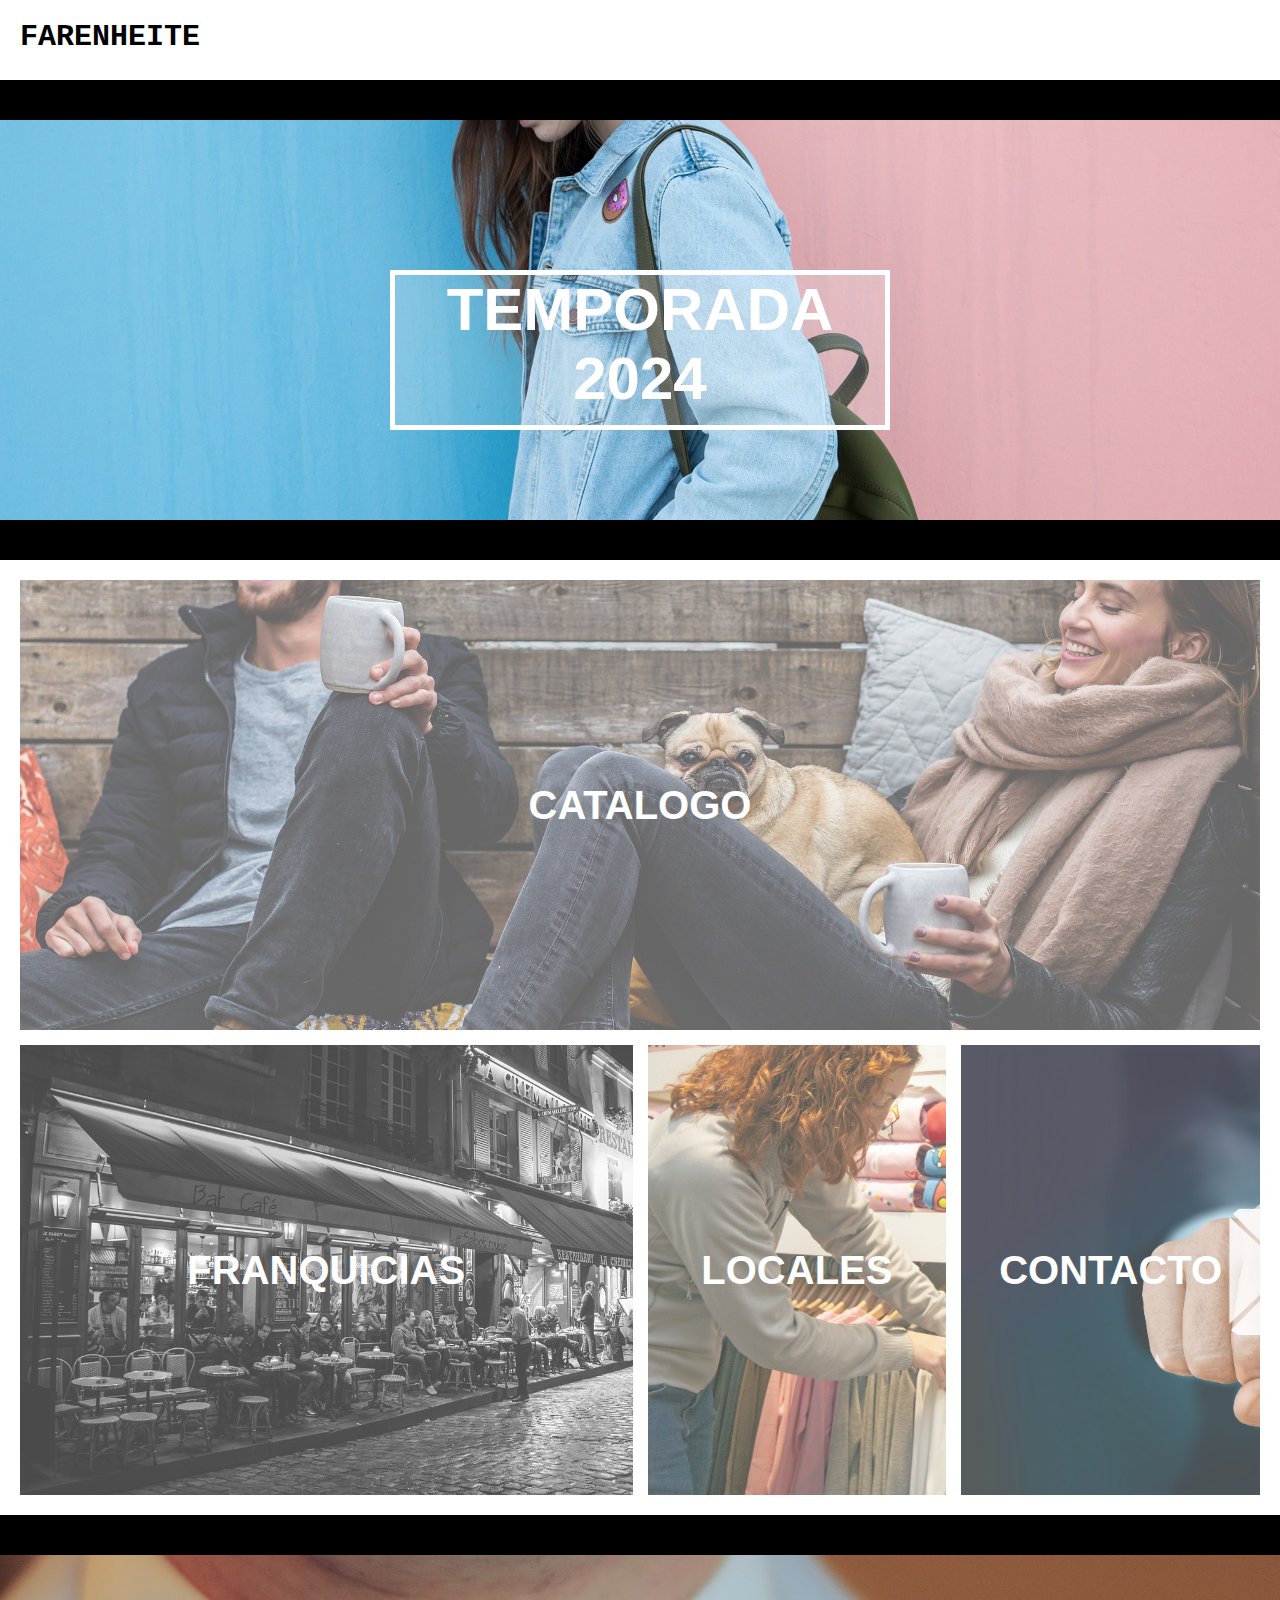
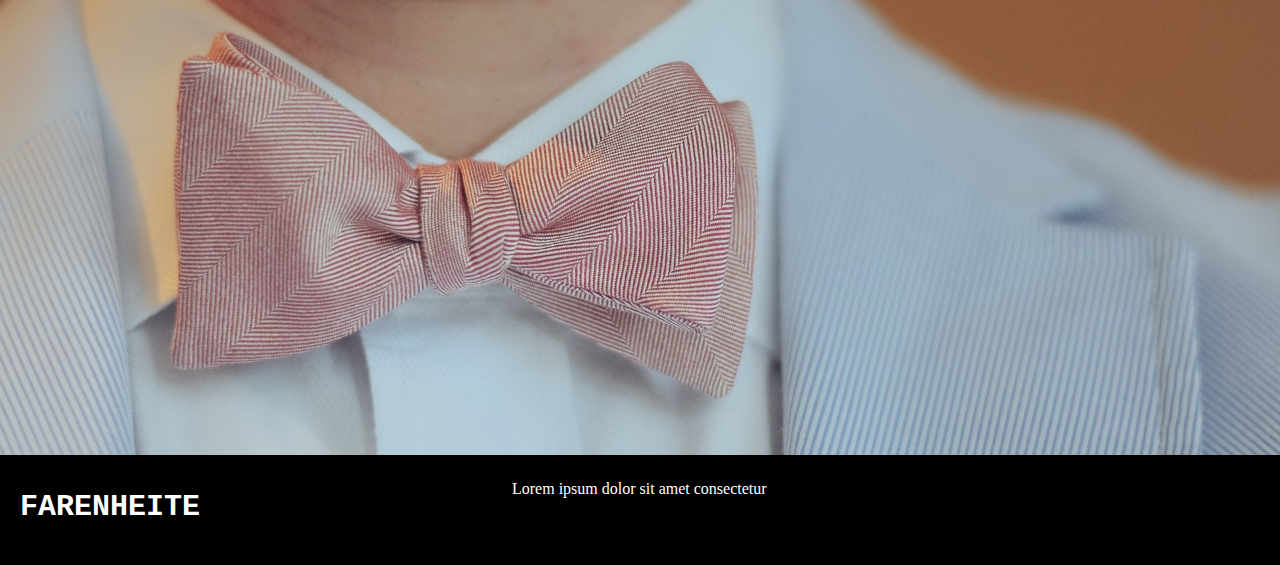
==== index.html @ 6ccead0b "primera version" ====
<!DOCTYPE html>
<html lang="en">
<head>
    <meta charset="UTF-8">
    <meta name="viewport" content="width=device-width, initial-scale=1.0">
    <link rel="stylesheet" href="https://cdnjs.cloudflare.com/ajax/libs/font-awesome/6.5.1/css/all.min.css" integrity="sha512-DTOQO9RWCH3ppGqcWaEA1BIZOC6xxalwEsw9c2QQeAIftl+Vegovlnee1c9QX4TctnWMn13TZye+giMm8e2LwA==" crossorigin="anonymous" referrerpolicy="no-referrer" />
    <link rel="stylesheet" href="estilos.css">
    <title>menu</main></title>
</head>
<body>
    <header>
        <div class="logo">FARENHEITE</div>
        <nav class="barra">
            <div>
            <a href="#">
                <i class="fa-solid fa-house-chimney"></i>
            </a>
        </div>
        </nav>
    </header>
    <h2></h2>
    <main id="princ">
    <div class="etiqueta">
        <h1>TEMPORADA 2024</h1>
    </div>
    </main>
    <section class="princ">
    </section>
    <h2></h2>
    <section class="sec sec1">
        <div class="caja caja1">
            
            <a href="./paginas/catalogo.html">
                <h3>catalogo</h3>
            </a>
        </div>
        <div class="caja caja2">
            <a href="./paginas/locales.html">
                <h3>locales</h3>
            </a></div>
        <div class="caja caja3">
            <a href="./paginas/franquicias.html">
                <h3>franquicias</h3>
            </a>
        </div>
        <div class="caja caja4">
            <a href="./paginas/contacto.html">
                <h3>contacto</h3>
            </a>
        </div>
    </section>
    <h2></h2>
    <section class="sec sec2">
        
    </section>
    
    
    <footer>
        <div class="logo">
            FARENHEITE</div>
        <div class="frase">
            <p>Lorem ipsum dolor sit amet consectetur</p>
        </div>
        <div class="logosFooter">
            <a href="#">
                <i class="fa-solid fa-house-chimney"></i>
            </a>
            <a href="./paginas/contacto.html">
                <i class="fa-regular fa-address-book"></i>
            </a>
            <a href="https://www.instagram.com/">
                <i class="fa-brands fa-instagram"></i>
            </a>
            
        </div>
        
    </footer>
    <div class="subir">
        <a href="#"><i class="fa-solid fa-circle-up"></i></a>
    </div>

</body>
</html>
---- estilos.css ----
*{
    margin: 0;
    padding: 0;
    box-sizing: border-box;

}
html{
    scroll-behavior: smooth;
}
header{
    background-color: white;
    height: 80px;
    padding: 20px;
    
}
.logo{
    float: left; 
    font-family: 'Courier New', Courier, monospace;
    font-weight: bold;
    font-size: 30px;


}
.barra {
    float: right;
    font-family: Verdana, Geneva, Tahoma, sans-serif;
    font-size: 22px;
    background-color: white;
    

}

.barra a{
    text-decoration: none;
    color: black;
    font-size: 30px;
}

.barra a:hover{
    color: grey;
}

main{
    height: 400px;
    width: 100%;
    background-image: url(./fotos/woman-2564660_1920.jpg);
    background-size: cover;
    background-position: left;
    justify-content: center;
    display: flex;
}

.etiqueta{
    width: 440px;
    height: 160px;
    text-align: center;
    font-size: 30px;
    color: white;
    background-color:rgba(255, 255, 255, 0.216);
    border: 5px solid white;
    font-family: Verdana, Geneva, Tahoma, sans-serif;
    position: relative;
    top: 150px;
}

h2{
    height: 40px;
    background-color: black;
}
/* .sec1{
    height: 100%;
    width: 100%;
    display: grid;
    grid-template-columns: repeat(3, 1fr);
    grid-template-rows: repeat(3, 1fr);
    grid-template-areas: 
    "img1 img1 img2"
    "img3 img3 img2"
    "img3 img3 img4";
    grid-gap: 15px;
    padding: 20px;
    /* justify-content:space-evenly;
    align-items: center; 
}  */

.sec1{
    height: 100%;
    width: 100%;
    display: grid;
    grid-template-columns: 1fr;
    grid-template-rows: repeat(4, 1fr);
    grid-template-areas: 
    "img1"
    "img2"
    "img3"
    "img4";
    grid-gap: 15px;
    padding: 20px;
    /* justify-content:space-evenly;
    align-items: center; */
}
.caja{
    background-size: cover;
    background-position: left;
    text-decoration: none;
}
.caja h3{
    width: 100%;
    height: 100%;
    color: white;
    background-color: rgba(255, 255, 255, 0.292);
    text-align: center;
    text-transform: uppercase;
    font-family: Verdana, Geneva, Tahoma, sans-serif;
    /* position: relative; */
    font-size: 40px;
    


}
.caja a{
    text-decoration: none;
    color: white;
} 
.caja :hover{
    color: rgba(0, 0, 0, 0.622);
}

.caja1{
    background-image: url(./fotos/man-2425121_1920.jpg);
    grid-area: img1;
line-height: 200px;
}

.caja2{

    background-image: url(./fotos/t-shirt-2351761_1920.jpg);
    grid-area: img2;
line-height: 200px; 
}
.caja3{

    background-image: url(./fotos/paris-1155008_1280.jpg);
    grid-area: img3;
line-height: 200px;
}
.caja4{

    background-image: url(./fotos/finger-2956974_1920.jpg);
    grid-area: img4;
line-height: 200px; 
}


.sec2{
    height: 500px;
    width: 100%;
    background-image: url(./fotos/man-642063_1920.jpg);
    background-size: cover;
    background-position: left;
}

footer{
    height: 110px;
    width: 100%;
    background-color: black;
    
}
footer .logo{
    padding-top: 35px;
    padding-left: 20px;
    color: white;
}
.frase{
    justify-content: center;
    position: relative;
    top: 25px;
    align-items: 50%;
    margin-left: 40%;
    color: white;
    width: 25%;
    height:50px;
}
.logosFooter a{
    color: white;
    float: right;
    text-decoration: none;
    font-size: 40px;
    letter-spacing: 20px;
    text-align: center;
    position: relative;
    bottom: 25px;
    right: 15px;
}


.subir a{
    color: rgb(52, 51, 51);
    height: 40px;
    width: 40px;
    position: fixed;
    right: 10px;
    bottom: 110px;
    font-size: 40px;
}
.calogDisplay{
    width: 100%;
    height: 100%;
    
} 
.catalogTitle{
    background-color: brown;
    background-image: url(./fotos/main\ catalogo.jpg);
    background-size: cover;
    background-position: left;
    height: 250px;
    text-align: center;
    color: antiquewhite;
} 
.catalogTitle h3{
    line-height: 250px;
    font-size: 60px;
    text-transform: uppercase;
    font-family: Verdana, Geneva, Tahoma, sans-serif;
    background-color:rgba(255, 255, 255, 0.216);
}
.fotDisplay{ 
    height: 100%; 
    /* padding: 2px; */
    /* margin: 3px; */
    /* width: 100%; */
    /* display: flex;
    flex-wrap: wrap;
    flex-flow: row wrap; */
    justify-content: center;
    /* align-items: center;  */
} 
.cat h3{ 
    padding-top: 120px;
    width: 100%;
    height: 100%; 
/*     background-color:rgba(255, 255, 255, 0.216); */
    /* 
     width: 100px; 
    height: 100px; 
    color: white; 
 background-color:rgba(227, 184, 184, 0.292);
     text-align: center;
    line-height: 280px; 
    text-transform: uppercase; 
    font-family: Verdana, Geneva, Tahoma, sans-serif; 
   position: relative;
    width: 200px;
    line-height: 280px;
    height: 80px;
    text-align: center;
   font-size: 30px;
    color: white;
    background-color:rgba(255, 255, 255, 0.216);
    border: 5px solid white;
*/
}  
/* .cat h3:hover{
    color: rgba(0, 0, 0, 0.622);
} */ 

.cat a{
    text-decoration: none;
    color: white;
    text-align: center;
    line-height: 280px;
    color: white;
    text-transform: uppercase;
    
    /* background-color:rgba(227, 184, 184, 0.292); */
} 
.caja5{
    /* width: 45%; */
    height: 280px; 
    background-image: url(./fotos/remeras.jpg);
    background-size: cover;
    background-position: left;
    text-decoration: none;

}
.caja6{
    /* width: 45%; */
    height: 280px; 
    background-image: url(./fotos/jeans.jpg);
    background-size: cover;
    background-position: left; 
    /* text-decoration: none; */
}
.caja7{
    /* width: 45%; */
    height: 280px; 
    background-image: url(./fotos/bermuda.jpg);
    background-size: cover;
    background-position: left;
    text-decoration: none;
}
.caja8{
    /* width: 45%; */
    height:280px; 
    background-image: url(./fotos/camperas.jpg);
    background-size: cover;
    background-position: left;
    text-decoration: none;
}
.caja9{
    /* width: 45%; */
    height: 280px;
    background-image: url(./fotos/zapatillas.jpg);
    background-size: cover;
    background-position: left;
    text-decoration: none;
}
.caja10{
    /* width: 45%; */
    height: 280px;
    background-image: url(./fotos/accesorios.jpg);
    background-size: cover;
    background-position: left;
    text-decoration: none;
}
#contact{
background-image: url(./fotos/finger-2956974_1920.jpg);
}


.contactSec{
    height: 550px;
    display: flex;
    flex-flow: column;
    align-items: center;
    justify-content:space-evenly;
}
.contactSec div{
    width: 60%;
    text-align: center;
    font-size: 30px;
    font-family: Verdana, Geneva, Tahoma, sans-serif;
}

#locales{
    background-image: url(./fotos/local.jpg);
    background-size: cover;
    background-position: left;
    text-decoration: none;
    }
    .local{
        height: 900px;
        display: flex;
        flex-flow: column;
        justify-content:space-evenly;
        align-items: center;
    }
    .local ul{
        font-family: Verdana, Geneva, Tahoma, sans-serif;
        font-size: 30px;
        text-align: center;
        text-transform: uppercase;

    }
    .local h3{
        text-align: center;
        font-family: Verdana, Geneva, Tahoma, sans-serif;
    font-size: 30px;

    }
    #franc{
        background-image: url(./fotos/paris-1155008_1280.jpg);
    background-size: cover;
    background-position: left;
    text-decoration: none;
    }
    .franquic{
        height: 600px;
        display: flex;
        flex-flow: column;
        justify-content:space-evenly;
        align-items: center;

    }
    .franquic p{
        text-align: center;
        font-weight: 50;
        font-size: 30px;
        font-family: Verdana, Geneva, Tahoma, sans-serif;
    }
    .franquic table{
        align-items: center;
        table-layout: fixed;
        font-size: 30px;
        width: 100%;
        border-collapse: collapse;
        text-transform: uppercase;
        font-family: Verdana, Geneva, Tahoma, sans-serif;
    }

    /* inicio de las media queries */

    @media only screen and (min-width:768px) {
    .sec1{
    grid-template-columns: repeat(3, 1fr);
    grid-template-rows: repeat(3, 1fr);
    grid-template-areas: 
    "img1 img1 img2"
    "img3 img3 img2"
    "img3 img3 img4";
} 
.caja1{
    line-height: 200px;
}
.caja2{
    line-height: 450px;
}
.caja4{
    line-height: 200px;
}
.caja3{
    line-height: 450px;
}
.etiqueta{
    background-color:rgba(255, 255, 255, 0.216);
    border: 5px solid white; 
    width: 500px;
}
    }
    @media only screen and (min-width:1024px) {
        .sec1{
        grid-template-columns: repeat(4, 1fr);
        grid-template-rows: repeat(4, 1fr);
        grid-template-areas: 
        "img1 img1 img1 img1"
        "img1 img1 img1 img1"
        "img3 img3 img2 img4"
        "img3 img3 img2 img4";
    } 
    .caja1{
        line-height: 450px;
    }
    .caja2{
        line-height: 450px;
    }
    .caja4{
        line-height: 450px;
    }
    .caja3{
        line-height: 450px;
    } 
    .etiqueta{
        background-color:rgba(255, 255, 255, 0.216);
        border: 5px solid white; 
        width: 500px;
    }
        }
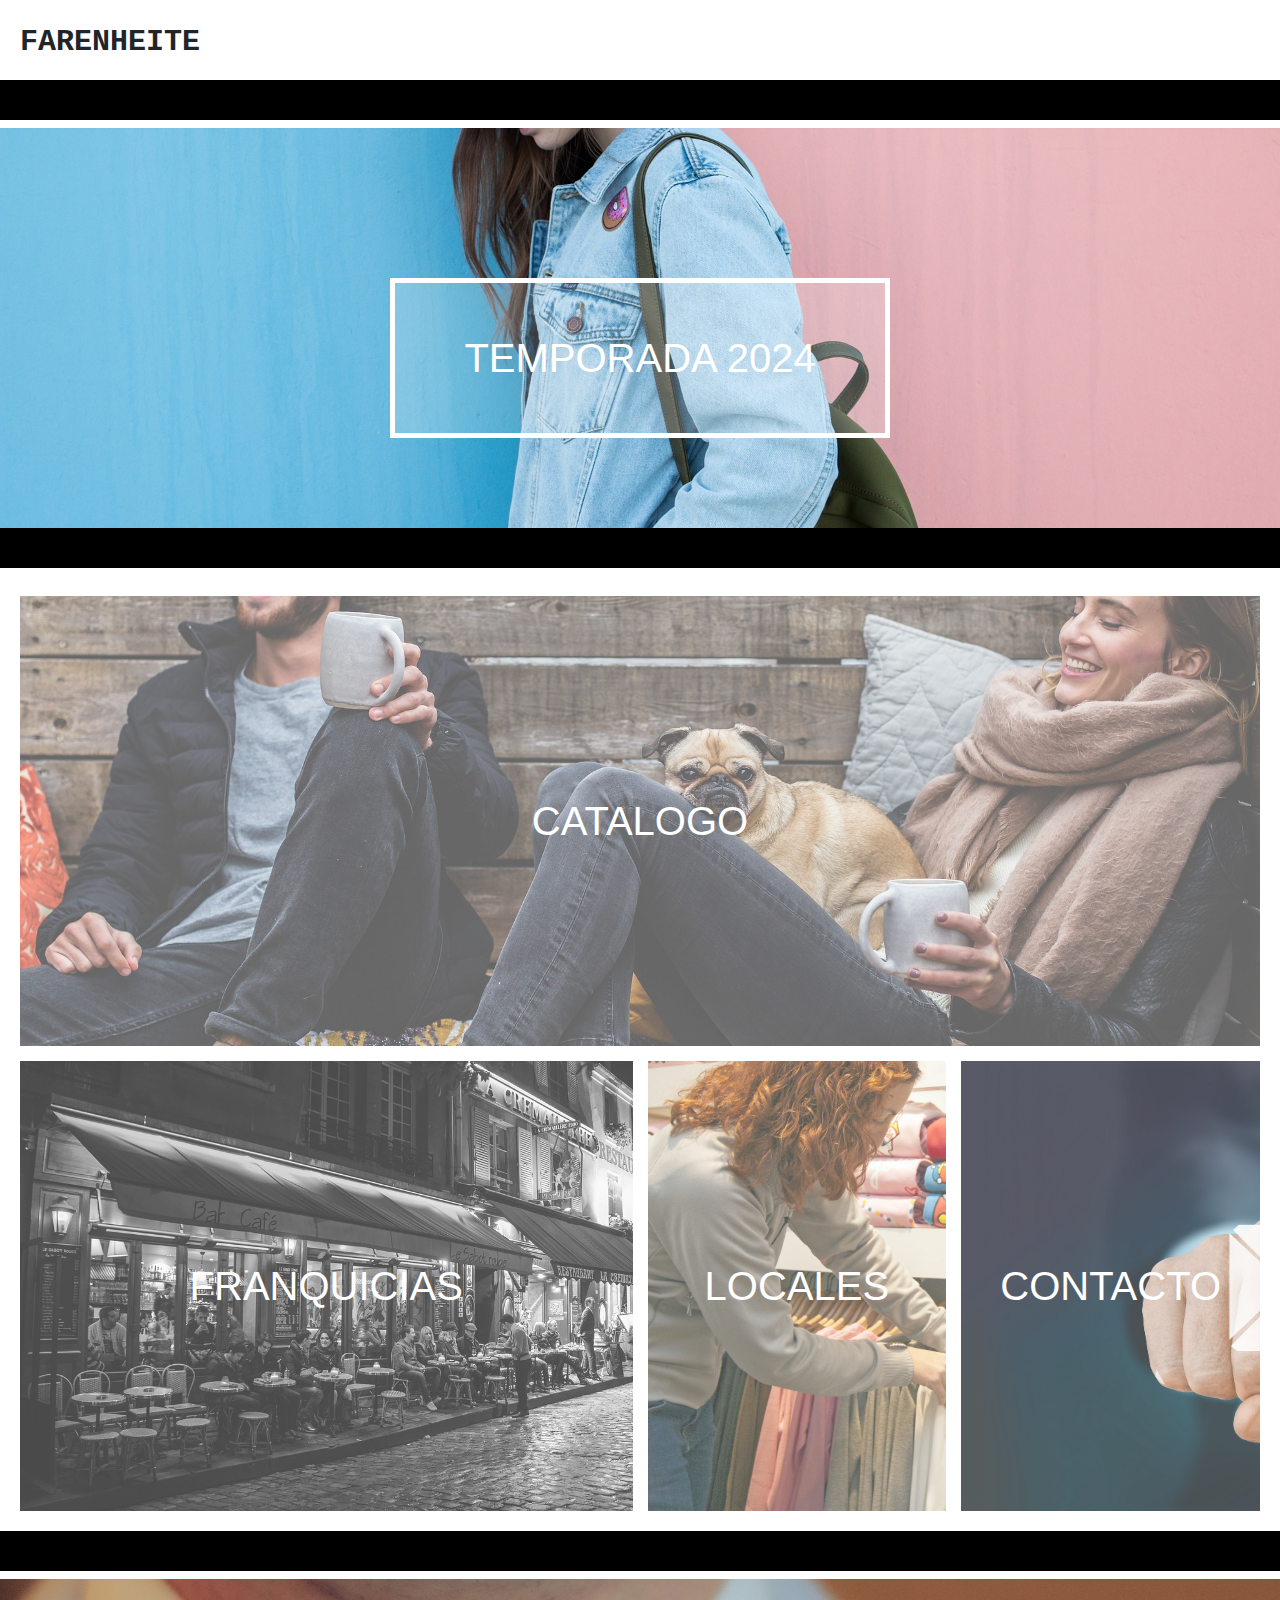
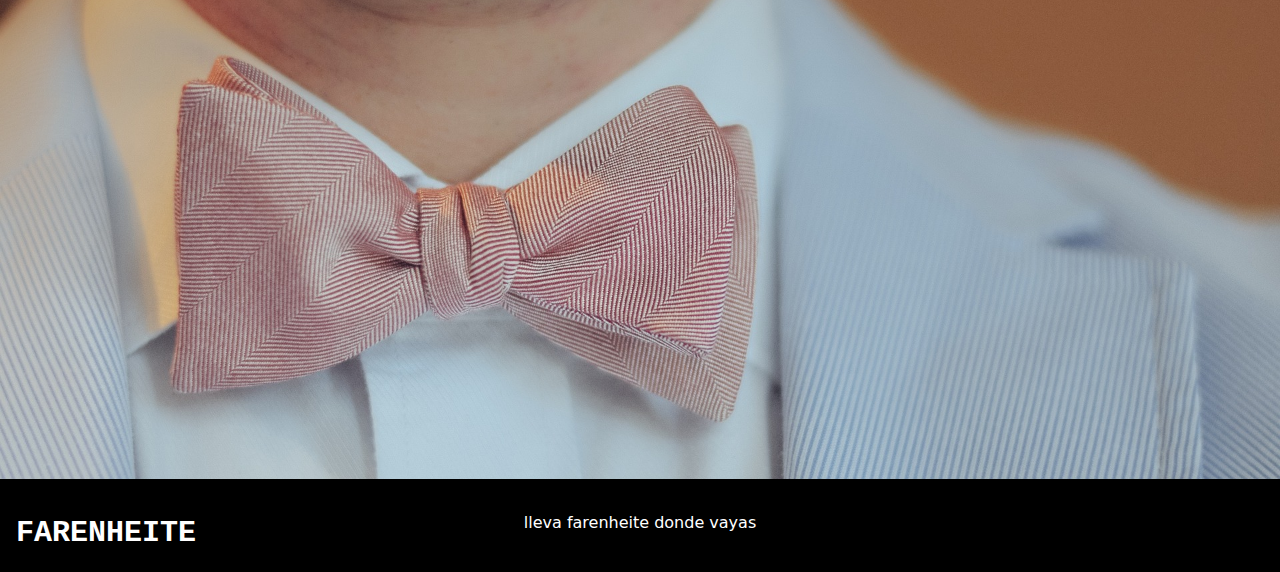
==== commit 12c0222f: "adicion del footer responsive y bootstrap a todo el proyecto" ====
--- a/index.html
+++ b/index.html
@@ -4,6 +4,8 @@
     <meta charset="UTF-8">
     <meta name="viewport" content="width=device-width, initial-scale=1.0">
     <link rel="stylesheet" href="https://cdnjs.cloudflare.com/ajax/libs/font-awesome/6.5.1/css/all.min.css" integrity="sha512-DTOQO9RWCH3ppGqcWaEA1BIZOC6xxalwEsw9c2QQeAIftl+Vegovlnee1c9QX4TctnWMn13TZye+giMm8e2LwA==" crossorigin="anonymous" referrerpolicy="no-referrer" />
+    <link href="https://cdn.jsdelivr.net/npm/bootstrap@5.3.3/dist/css/bootstrap.min.css" rel="stylesheet" integrity="sha384-QWTKZyjpPEjISv5WaRU9OFeRpok6YctnYmDr5pNlyT2bRjXh0JMhjY6hW+ALEwIH" crossorigin="anonymous">
+    <!-- <script src="https://cdn.jsdelivr.net/npm/bootstrap@5.3.3/dist/js/bootstrap.min.js" integrity="sha384-0pUGZvbkm6XF6gxjEnlmuGrJXVbNuzT9qBBavbLwCsOGabYfZo0T0to5eqruptLy" crossorigin="anonymous"></script> -->
     <link rel="stylesheet" href="estilos.css">
     <title>menu</main></title>
 </head>
@@ -24,8 +26,8 @@
         <h1>TEMPORADA 2024</h1>
     </div>
     </main>
-    <section class="princ">
-    </section>
+    <!-- <section class="princ">
+    </section> -->
     <h2></h2>
     <section class="sec sec1">
         <div class="caja caja1">
@@ -55,17 +57,18 @@
     </section>
     
     
-    <footer>
-        <div class="logo">
+<footer>
+    <div class="p-3 row">
+        <div class="mt-3 text-lg-start text-center col-xs-12 col-lg-4 logo">
             FARENHEITE</div>
-        <div class="frase">
-            <p>Lorem ipsum dolor sit amet consectetur</p>
+        <div class="mt-3 text-center col-xs-12 col-lg-4 d-none d-lg-block frase">
+            <p>lleva farenheite donde vayas</p>
         </div>
-        <div class="logosFooter">
-            <a href="#">
+        <div class=" text-lg-end text-center col-xs-12 col-lg-4 logosFooter">
+            <a href="../index.html">
                 <i class="fa-solid fa-house-chimney"></i>
             </a>
-            <a href="./paginas/contacto.html">
+            <a href="./contacto.html">
                 <i class="fa-regular fa-address-book"></i>
             </a>
             <a href="https://www.instagram.com/">
@@ -73,8 +76,8 @@
             </a>
             
         </div>
-        
-    </footer>
+    </div>
+</footer>
     <div class="subir">
         <a href="#"><i class="fa-solid fa-circle-up"></i></a>
     </div>
--- a/estilos.css
+++ b/estilos.css
@@ -1,457 +1,377 @@
-*{
-    margin: 0;
-    padding: 0;
-    box-sizing: border-box;
-
-}
-html{
-    scroll-behavior: smooth;
-}
-header{
-    background-color: white;
-    height: 80px;
-    padding: 20px;
-    
-}
-.logo{
-    float: left; 
-    font-family: 'Courier New', Courier, monospace;
-    font-weight: bold;
-    font-size: 30px;
-
-
-}
+@charset "UTF-8";
+* {
+  margin: 0;
+  padding: 0;
+  box-sizing: border-box;
+}
+
+html {
+  scroll-behavior: smooth;
+}
+
+header {
+  background-color: white;
+  height: 80px;
+  padding: 20px;
+}
+
+.logo {
+  float: left;
+  font-family: "Courier New", Courier, monospace;
+  font-weight: bold;
+  font-size: 30px;
+}
+
 .barra {
-    float: right;
-    font-family: Verdana, Geneva, Tahoma, sans-serif;
-    font-size: 22px;
-    background-color: white;
-    
-
-}
-
-.barra a{
-    text-decoration: none;
-    color: black;
-    font-size: 30px;
-}
-
-.barra a:hover{
-    color: grey;
-}
-
-main{
-    height: 400px;
-    width: 100%;
-    background-image: url(./fotos/woman-2564660_1920.jpg);
-    background-size: cover;
-    background-position: left;
-    justify-content: center;
-    display: flex;
-}
-
-.etiqueta{
-    width: 440px;
-    height: 160px;
-    text-align: center;
-    font-size: 30px;
-    color: white;
-    background-color:rgba(255, 255, 255, 0.216);
-    border: 5px solid white;
-    font-family: Verdana, Geneva, Tahoma, sans-serif;
-    position: relative;
-    top: 150px;
-}
-
-h2{
-    height: 40px;
-    background-color: black;
-}
-/* .sec1{
-    height: 100%;
-    width: 100%;
-    display: grid;
+  float: right;
+  font-size: 22px;
+  font-family: Verdana, Geneva, Tahoma, sans-serif;
+  background-color: white;
+}
+.barra a {
+  text-decoration: none;
+  color: black;
+  font-size: 30px;
+}
+.barra a:hover {
+  color: grey;
+}
+
+main {
+  height: 400px;
+  width: 100%;
+  background-image: url(./fotos/underHeader.jpg);
+  background-size: cover;
+  background-position: left;
+  justify-content: center;
+  display: flex;
+}
+
+.etiqueta {
+  height: 160px;
+  width: 440px;
+  text-align: center;
+  color: white;
+  background-color: rgba(255, 255, 255, 0.216);
+  border: 5px solid white;
+  font-size: 30px;
+  font-family: Verdana, Geneva, Tahoma, sans-serif;
+  position: relative;
+  top: 150px;
+}
+.etiqueta h1 {
+  line-height: 150px;
+}
+
+h2 {
+  height: 40px;
+  background-color: black;
+}
+
+.sec1 {
+  height: 100%;
+  width: 100%;
+  display: grid;
+  grid-template-columns: 1fr;
+  grid-template-rows: repeat(4, 1fr);
+  grid-template-areas: "img1" "img2" "img3" "img4";
+  grid-gap: 15px;
+  padding: 20px;
+}
+
+.caja {
+  background-size: cover;
+  background-position: left;
+  text-decoration: none;
+}
+.caja h3 {
+  height: 100%;
+  width: 100%;
+  color: white;
+  background-color: rgba(255, 255, 255, 0.292);
+  text-align: center;
+  text-transform: uppercase;
+  font-size: 40px;
+  font-family: Verdana, Geneva, Tahoma, sans-serif;
+  line-height: 200px;
+}
+.caja a {
+  text-decoration: none;
+  color: white;
+}
+.caja :hover {
+  color: rgba(0, 0, 0, 0.622);
+}
+
+.caja1 {
+  background-image: url(./fotos/catalogoMain.jpg);
+  grid-area: img1;
+  height: 200px;
+}
+
+.caja2 {
+  background-image: url(./fotos/localesMain.jpg);
+  grid-area: img2;
+  height: 200px;
+}
+
+.caja3 {
+  background-image: url(./fotos/franquiciasMain.jpg);
+  grid-area: img3;
+  height: 200px;
+}
+
+.caja4 {
+  background-image: url(./fotos/contactoMain.jpg);
+  grid-area: img4;
+  height: 200px;
+}
+
+.sec2 {
+  height: 500px;
+  width: 100%;
+  background-image: url(./fotos/overFooter.jpg);
+  background-size: cover;
+  background-position: left;
+}
+
+footer {
+  height: 110%;
+  width: 100%;
+  background-color: black;
+}
+footer .logo {
+  /*       padding-top: 35px;
+        padding-left: 20px; */
+  color: white;
+}
+
+.frase {
+  /* justify-content: center;
+  position: relative; */
+  /* top: 25px; */
+  /* align-items: 50%; */
+  /*   margin-left: 40%; */
+  color: white;
+  /* @include tamaños(50px,25%); */
+}
+
+.logosFooter a {
+  color: white;
+  /* float: right; */
+  text-decoration: none;
+  font-size: 40px;
+  /* letter-spacing: 20px;
+  text-align: center;
+  position: relative;
+  bottom: 25px;
+  right: 15px; */
+}
+
+.subir a {
+  color: rgb(52, 51, 51);
+  height: 40px;
+  width: 40px;
+  position: fixed;
+  right: 10px;
+  bottom: 110px;
+  font-size: 40px;
+}
+
+.calogDisplay {
+  height: 100%;
+  width: 100%;
+}
+
+.catalogTitle {
+  background-color: brown;
+  background-image: url(./fotos/catalogoBanner.jpg);
+  background-size: cover;
+  background-position: left;
+  height: 250px;
+  text-align: center;
+  color: antiquewhite;
+}
+.catalogTitle h3 {
+  line-height: 250px;
+  text-transform: uppercase;
+  font-size: 60px;
+  font-family: Verdana, Geneva, Tahoma, sans-serif;
+  background-color: rgba(255, 255, 255, 0.216);
+}
+
+.fotDisplay {
+  height: 100%;
+  justify-content: center;
+}
+
+.cat h3 {
+  padding-top: 120px;
+  height: 100%;
+  width: 100%;
+}
+.cat a {
+  text-decoration: none;
+  color: white;
+  text-align: center;
+  line-height: 280px;
+  text-transform: uppercase;
+}
+
+.cajas, #franc, .caja10, .caja9, .caja8, .caja7, .caja6, .caja5 {
+  background-size: cover;
+  background-position: left;
+  text-decoration: none;
+}
+
+.caja5 {
+  background-image: url(./fotos/remerasCatalog.jpg);
+  height: 280px;
+}
+
+.caja6 {
+  background-image: url(./fotos/jeansCatalog.jpg);
+  height: 280px;
+}
+
+.caja7 {
+  background-image: url(./fotos/bermudaCatalog.jpg);
+  height: 280px;
+}
+
+.caja8 {
+  background-image: url(./fotos/camperasCatalog.jpg);
+  height: 280px;
+}
+
+.caja9 {
+  background-image: url(./fotos/zapatillasCatalog.jpg);
+  height: 280px;
+}
+
+.caja10 {
+  background-image: url(./fotos/accesoriosCatalog.jpg);
+  height: 280px;
+}
+
+#contact {
+  background-image: url(./fotos/contactoMain.jpg);
+}
+
+.contactSec {
+  height: 100%;
+  justify-items: center;
+}
+.contactSec div {
+  padding-bottom: 10px;
+  text-align: center;
+  font-size: 30px;
+  font-family: Verdana, Geneva, Tahoma, sans-serif;
+  justify-content: center;
+}
+.contactSec p {
+  padding: 10px;
+}
+.contactSec form {
+  justify-content: center;
+}
+
+#locales {
+  background-image: url(./fotos/FranquiciasBanner.jpg);
+  /*  @extend .cajas; */
+}
+
+.local {
+  height: 100%;
+  display: flex;
+  flex-flow: column;
+  justify-content: space-evenly;
+  align-items: center;
+}
+.local h3 {
+  text-align: center;
+  font-size: 30px;
+  font-family: Verdana, Geneva, Tahoma, sans-serif;
+}
+
+.titulo {
+  color: black;
+}
+
+#franc {
+  background-image: url(./fotos/franquiciasMain.jpg);
+}
+
+.franquic {
+  height: 100%;
+}
+.franquic div {
+  justify-content: center;
+}
+.franquic p {
+  font-weight: 50;
+  font-size: 30px;
+  font-family: Verdana, Geneva, Tahoma, sans-serif;
+  padding: 10px;
+}
+
+/* inicio de las media queries */
+@media only screen and (min-width: 768px) {
+  .sec1 {
     grid-template-columns: repeat(3, 1fr);
     grid-template-rows: repeat(3, 1fr);
-    grid-template-areas: 
-    "img1 img1 img2"
-    "img3 img3 img2"
-    "img3 img3 img4";
-    grid-gap: 15px;
-    padding: 20px;
-    /* justify-content:space-evenly;
-    align-items: center; 
-}  */
-
-.sec1{
-    height: 100%;
-    width: 100%;
-    display: grid;
-    grid-template-columns: 1fr;
+    grid-template-areas: "img1 img1 img2" "img3 img3 img2" "img3 img3 img4";
+  }
+  .caja1 {
+    height: 200px;
+  }
+  .caja1 h3 {
+    line-height: 200px;
+  }
+  .caja2 {
+    height: 400px;
+  }
+  .caja2 h3 {
+    line-height: 400px;
+  }
+  .caja4 {
+    height: 200px;
+  }
+  .caja4 h3 {
+    line-height: 200px;
+  }
+  .caja3 {
+    height: 415px;
+  }
+  .caja3 h3 {
+    line-height: 415px;
+  }
+  .etiqueta {
+    background-color: rgba(255, 255, 255, 0.216);
+    border: 5px solid white;
+    width: 500px;
+  }
+}
+.catalogTitle h3 {
+  font-size: 40px;
+  font-family: Verdana, Geneva, Tahoma, sans-serif;
+}
+
+@media only screen and (min-width: 1024px) {
+  .sec1 {
+    grid-template-columns: repeat(4, 1fr);
     grid-template-rows: repeat(4, 1fr);
-    grid-template-areas: 
-    "img1"
-    "img2"
-    "img3"
-    "img4";
-    grid-gap: 15px;
-    padding: 20px;
-    /* justify-content:space-evenly;
-    align-items: center; */
-}
-.caja{
-    background-size: cover;
-    background-position: left;
-    text-decoration: none;
-}
-.caja h3{
-    width: 100%;
-    height: 100%;
-    color: white;
-    background-color: rgba(255, 255, 255, 0.292);
-    text-align: center;
-    text-transform: uppercase;
-    font-family: Verdana, Geneva, Tahoma, sans-serif;
-    /* position: relative; */
-    font-size: 40px;
-    
-
-
-}
-.caja a{
-    text-decoration: none;
-    color: white;
-} 
-.caja :hover{
-    color: rgba(0, 0, 0, 0.622);
-}
-
-.caja1{
-    background-image: url(./fotos/man-2425121_1920.jpg);
-    grid-area: img1;
-line-height: 200px;
-}
-
-.caja2{
-
-    background-image: url(./fotos/t-shirt-2351761_1920.jpg);
-    grid-area: img2;
-line-height: 200px; 
-}
-.caja3{
-
-    background-image: url(./fotos/paris-1155008_1280.jpg);
-    grid-area: img3;
-line-height: 200px;
-}
-.caja4{
-
-    background-image: url(./fotos/finger-2956974_1920.jpg);
-    grid-area: img4;
-line-height: 200px; 
-}
-
-
-.sec2{
-    height: 500px;
-    width: 100%;
-    background-image: url(./fotos/man-642063_1920.jpg);
-    background-size: cover;
-    background-position: left;
-}
-
-footer{
-    height: 110px;
-    width: 100%;
-    background-color: black;
-    
-}
-footer .logo{
-    padding-top: 35px;
-    padding-left: 20px;
-    color: white;
-}
-.frase{
-    justify-content: center;
-    position: relative;
-    top: 25px;
-    align-items: 50%;
-    margin-left: 40%;
-    color: white;
-    width: 25%;
-    height:50px;
-}
-.logosFooter a{
-    color: white;
-    float: right;
-    text-decoration: none;
-    font-size: 40px;
-    letter-spacing: 20px;
-    text-align: center;
-    position: relative;
-    bottom: 25px;
-    right: 15px;
-}
-
-
-.subir a{
-    color: rgb(52, 51, 51);
-    height: 40px;
-    width: 40px;
-    position: fixed;
-    right: 10px;
-    bottom: 110px;
-    font-size: 40px;
-}
-.calogDisplay{
-    width: 100%;
-    height: 100%;
-    
-} 
-.catalogTitle{
-    background-color: brown;
-    background-image: url(./fotos/main\ catalogo.jpg);
-    background-size: cover;
-    background-position: left;
-    height: 250px;
-    text-align: center;
-    color: antiquewhite;
-} 
-.catalogTitle h3{
-    line-height: 250px;
-    font-size: 60px;
-    text-transform: uppercase;
-    font-family: Verdana, Geneva, Tahoma, sans-serif;
-    background-color:rgba(255, 255, 255, 0.216);
-}
-.fotDisplay{ 
-    height: 100%; 
-    /* padding: 2px; */
-    /* margin: 3px; */
-    /* width: 100%; */
-    /* display: flex;
-    flex-wrap: wrap;
-    flex-flow: row wrap; */
-    justify-content: center;
-    /* align-items: center;  */
-} 
-.cat h3{ 
-    padding-top: 120px;
-    width: 100%;
-    height: 100%; 
-/*     background-color:rgba(255, 255, 255, 0.216); */
-    /* 
-     width: 100px; 
-    height: 100px; 
-    color: white; 
- background-color:rgba(227, 184, 184, 0.292);
-     text-align: center;
-    line-height: 280px; 
-    text-transform: uppercase; 
-    font-family: Verdana, Geneva, Tahoma, sans-serif; 
-   position: relative;
-    width: 200px;
-    line-height: 280px;
-    height: 80px;
-    text-align: center;
-   font-size: 30px;
-    color: white;
-    background-color:rgba(255, 255, 255, 0.216);
+    grid-template-areas: "img1 img1 img1 img1" "img1 img1 img1 img1" "img3 img3 img2 img4" "img3 img3 img2 img4";
+  }
+  .caja1, .caja2, .caja4, .caja3 {
+    height: 450px;
+  }
+  .caja1 h3, .caja2 h3, .caja4 h3, .caja3 h3 {
+    line-height: 450px;
+  }
+  .etiqueta {
+    background-color: rgba(255, 255, 255, 0.216);
     border: 5px solid white;
-*/
-}  
-/* .cat h3:hover{
-    color: rgba(0, 0, 0, 0.622);
-} */ 
-
-.cat a{
-    text-decoration: none;
-    color: white;
-    text-align: center;
-    line-height: 280px;
-    color: white;
-    text-transform: uppercase;
-    
-    /* background-color:rgba(227, 184, 184, 0.292); */
-} 
-.caja5{
-    /* width: 45%; */
-    height: 280px; 
-    background-image: url(./fotos/remeras.jpg);
-    background-size: cover;
-    background-position: left;
-    text-decoration: none;
-
-}
-.caja6{
-    /* width: 45%; */
-    height: 280px; 
-    background-image: url(./fotos/jeans.jpg);
-    background-size: cover;
-    background-position: left; 
-    /* text-decoration: none; */
-}
-.caja7{
-    /* width: 45%; */
-    height: 280px; 
-    background-image: url(./fotos/bermuda.jpg);
-    background-size: cover;
-    background-position: left;
-    text-decoration: none;
-}
-.caja8{
-    /* width: 45%; */
-    height:280px; 
-    background-image: url(./fotos/camperas.jpg);
-    background-size: cover;
-    background-position: left;
-    text-decoration: none;
-}
-.caja9{
-    /* width: 45%; */
-    height: 280px;
-    background-image: url(./fotos/zapatillas.jpg);
-    background-size: cover;
-    background-position: left;
-    text-decoration: none;
-}
-.caja10{
-    /* width: 45%; */
-    height: 280px;
-    background-image: url(./fotos/accesorios.jpg);
-    background-size: cover;
-    background-position: left;
-    text-decoration: none;
-}
-#contact{
-background-image: url(./fotos/finger-2956974_1920.jpg);
-}
-
-
-.contactSec{
-    height: 550px;
-    display: flex;
-    flex-flow: column;
-    align-items: center;
-    justify-content:space-evenly;
-}
-.contactSec div{
-    width: 60%;
-    text-align: center;
-    font-size: 30px;
-    font-family: Verdana, Geneva, Tahoma, sans-serif;
-}
-
-#locales{
-    background-image: url(./fotos/local.jpg);
-    background-size: cover;
-    background-position: left;
-    text-decoration: none;
-    }
-    .local{
-        height: 900px;
-        display: flex;
-        flex-flow: column;
-        justify-content:space-evenly;
-        align-items: center;
-    }
-    .local ul{
-        font-family: Verdana, Geneva, Tahoma, sans-serif;
-        font-size: 30px;
-        text-align: center;
-        text-transform: uppercase;
-
-    }
-    .local h3{
-        text-align: center;
-        font-family: Verdana, Geneva, Tahoma, sans-serif;
-    font-size: 30px;
-
-    }
-    #franc{
-        background-image: url(./fotos/paris-1155008_1280.jpg);
-    background-size: cover;
-    background-position: left;
-    text-decoration: none;
-    }
-    .franquic{
-        height: 600px;
-        display: flex;
-        flex-flow: column;
-        justify-content:space-evenly;
-        align-items: center;
-
-    }
-    .franquic p{
-        text-align: center;
-        font-weight: 50;
-        font-size: 30px;
-        font-family: Verdana, Geneva, Tahoma, sans-serif;
-    }
-    .franquic table{
-        align-items: center;
-        table-layout: fixed;
-        font-size: 30px;
-        width: 100%;
-        border-collapse: collapse;
-        text-transform: uppercase;
-        font-family: Verdana, Geneva, Tahoma, sans-serif;
-    }
-
-    /* inicio de las media queries */
-
-    @media only screen and (min-width:768px) {
-    .sec1{
-    grid-template-columns: repeat(3, 1fr);
-    grid-template-rows: repeat(3, 1fr);
-    grid-template-areas: 
-    "img1 img1 img2"
-    "img3 img3 img2"
-    "img3 img3 img4";
-} 
-.caja1{
-    line-height: 200px;
-}
-.caja2{
-    line-height: 450px;
-}
-.caja4{
-    line-height: 200px;
-}
-.caja3{
-    line-height: 450px;
-}
-.etiqueta{
-    background-color:rgba(255, 255, 255, 0.216);
-    border: 5px solid white; 
     width: 500px;
-}
-    }
-    @media only screen and (min-width:1024px) {
-        .sec1{
-        grid-template-columns: repeat(4, 1fr);
-        grid-template-rows: repeat(4, 1fr);
-        grid-template-areas: 
-        "img1 img1 img1 img1"
-        "img1 img1 img1 img1"
-        "img3 img3 img2 img4"
-        "img3 img3 img2 img4";
-    } 
-    .caja1{
-        line-height: 450px;
-    }
-    .caja2{
-        line-height: 450px;
-    }
-    .caja4{
-        line-height: 450px;
-    }
-    .caja3{
-        line-height: 450px;
-    } 
-    .etiqueta{
-        background-color:rgba(255, 255, 255, 0.216);
-        border: 5px solid white; 
-        width: 500px;
-    }
-        }
+  }
+}/*# sourceMappingURL=estilos.css.map */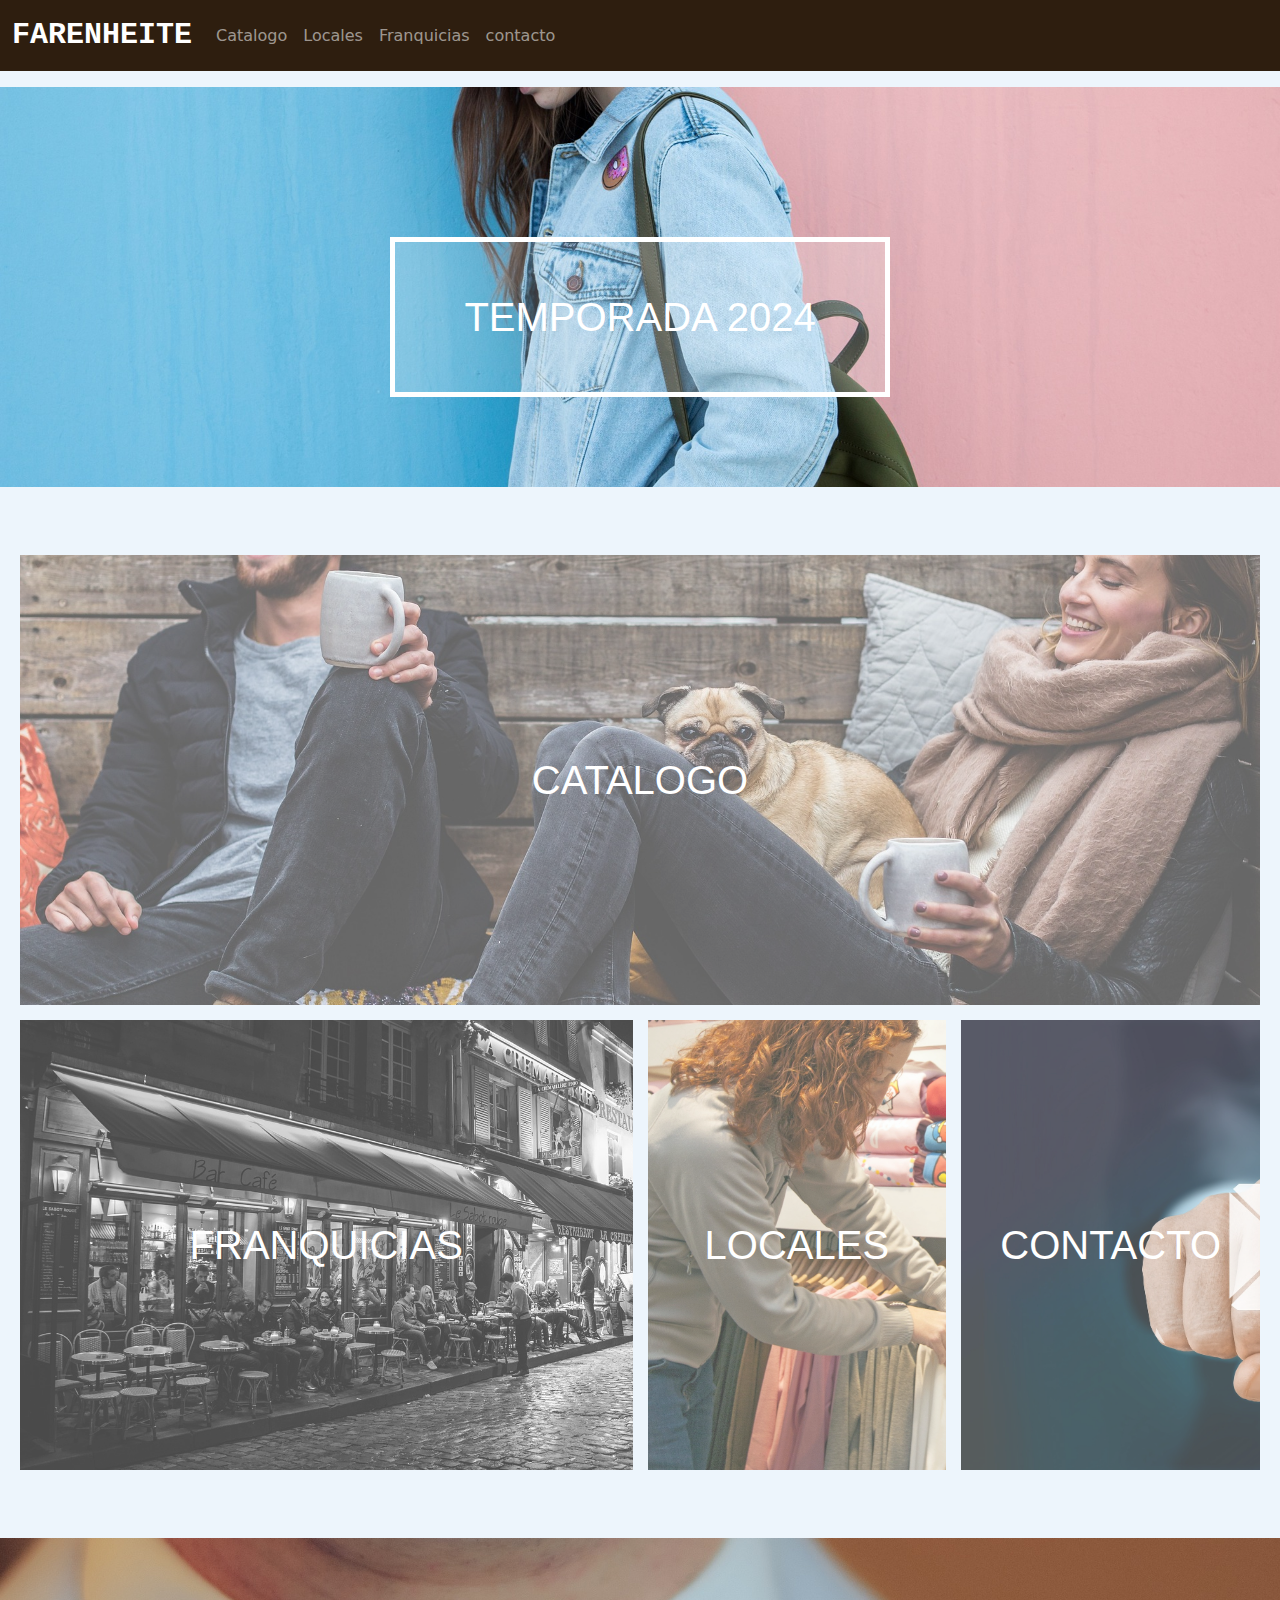
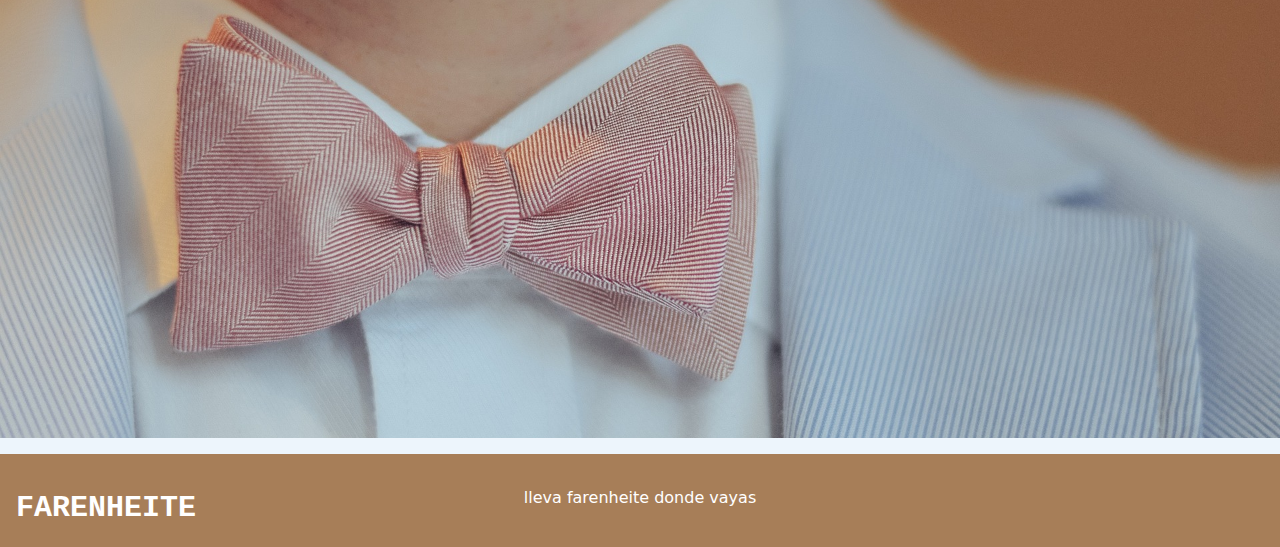
==== commit acc0981c: "adicion de paleta de colores y navbar" ====
--- a/index.html
+++ b/index.html
@@ -5,31 +5,45 @@
     <meta name="viewport" content="width=device-width, initial-scale=1.0">
     <link rel="stylesheet" href="https://cdnjs.cloudflare.com/ajax/libs/font-awesome/6.5.1/css/all.min.css" integrity="sha512-DTOQO9RWCH3ppGqcWaEA1BIZOC6xxalwEsw9c2QQeAIftl+Vegovlnee1c9QX4TctnWMn13TZye+giMm8e2LwA==" crossorigin="anonymous" referrerpolicy="no-referrer" />
     <link href="https://cdn.jsdelivr.net/npm/bootstrap@5.3.3/dist/css/bootstrap.min.css" rel="stylesheet" integrity="sha384-QWTKZyjpPEjISv5WaRU9OFeRpok6YctnYmDr5pNlyT2bRjXh0JMhjY6hW+ALEwIH" crossorigin="anonymous">
-    <!-- <script src="https://cdn.jsdelivr.net/npm/bootstrap@5.3.3/dist/js/bootstrap.min.js" integrity="sha384-0pUGZvbkm6XF6gxjEnlmuGrJXVbNuzT9qBBavbLwCsOGabYfZo0T0to5eqruptLy" crossorigin="anonymous"></script> -->
+    <script src="https://cdn.jsdelivr.net/npm/bootstrap@5.3.3/dist/js/bootstrap.min.js" integrity="sha384-0pUGZvbkm6XF6gxjEnlmuGrJXVbNuzT9qBBavbLwCsOGabYfZo0T0to5eqruptLy" crossorigin="anonymous"></script>
     <link rel="stylesheet" href="estilos.css">
     <title>menu</main></title>
 </head>
 <body>
-    <header>
-        <div class="logo">FARENHEITE</div>
-        <nav class="barra">
-            <div>
-            <a href="#">
-                <i class="fa-solid fa-house-chimney"></i>
-            </a>
+<nav class="navbar navbar-expand-lg mb-3" data-bs-theme="dark" style="background-color: #2E1E0F;">
+    <div class="container-fluid">
+        <a class=" logo navbar-brand" href="#">FARENHEITE</a>
+    <button class="navbar-toggler" type="button" data-bs-toggle="collapse" data-bs-target="#navbarNav" aria-controls="navbarNav" aria-expanded="false" aria-label="Toggle navigation">
+        <span class="navbar-toggler-icon"></span>
+            </button>
+            <div class="collapse navbar-collapse" id="navbarNav">
+                <ul class="navbar-nav">
+            <li class="nav-item">
+                    <a class="nav-link" href="./paginas/catalogo.html">Catalogo</a>
+            </li>
+            <li class="nav-item">
+                    <a class="nav-link" href="./paginas/locales.html">Locales</a>
+            </li>
+            <li class="nav-item">
+                <a class="nav-link" href="./paginas/franquicias.html">Franquicias</a>
+            </li>
+            <li class="nav-item">
+                <a class="nav-link" href="./paginas/contacto.html">contacto</a>
+            </li>
+            </ul>
         </div>
-        </nav>
-    </header>
-    <h2></h2>
+    </div>
+</nav>
+
     <main id="princ">
     <div class="etiqueta">
         <h1>TEMPORADA 2024</h1>
     </div>
     </main>
-    <!-- <section class="princ">
-    </section> -->
-    <h2></h2>
-    <section class="sec sec1">
+    <section class="rinc">
+    </section>
+
+    <section class="mt-5 sec sec1">
         <div class="caja caja1">
             
             <a href="./paginas/catalogo.html">
@@ -51,8 +65,8 @@
             </a>
         </div>
     </section>
-    <h2></h2>
-    <section class="sec sec2">
+    <!-- <h2></h2> -->
+    <section class="mt-5 mb-3 sec sec2">
         
     </section>
     
@@ -81,6 +95,5 @@
     <div class="subir">
         <a href="#"><i class="fa-solid fa-circle-up"></i></a>
     </div>
-
 </body>
 </html>--- a/estilos.css
+++ b/estilos.css
@@ -3,6 +3,10 @@
   margin: 0;
   padding: 0;
   box-sizing: border-box;
+}
+
+body {
+  background-color: #EDF5FC;
 }
 
 html {
@@ -138,7 +142,7 @@
 footer {
   height: 110%;
   width: 100%;
-  background-color: black;
+  background-color: #A77E58;
 }
 footer .logo {
   /*       padding-top: 35px;
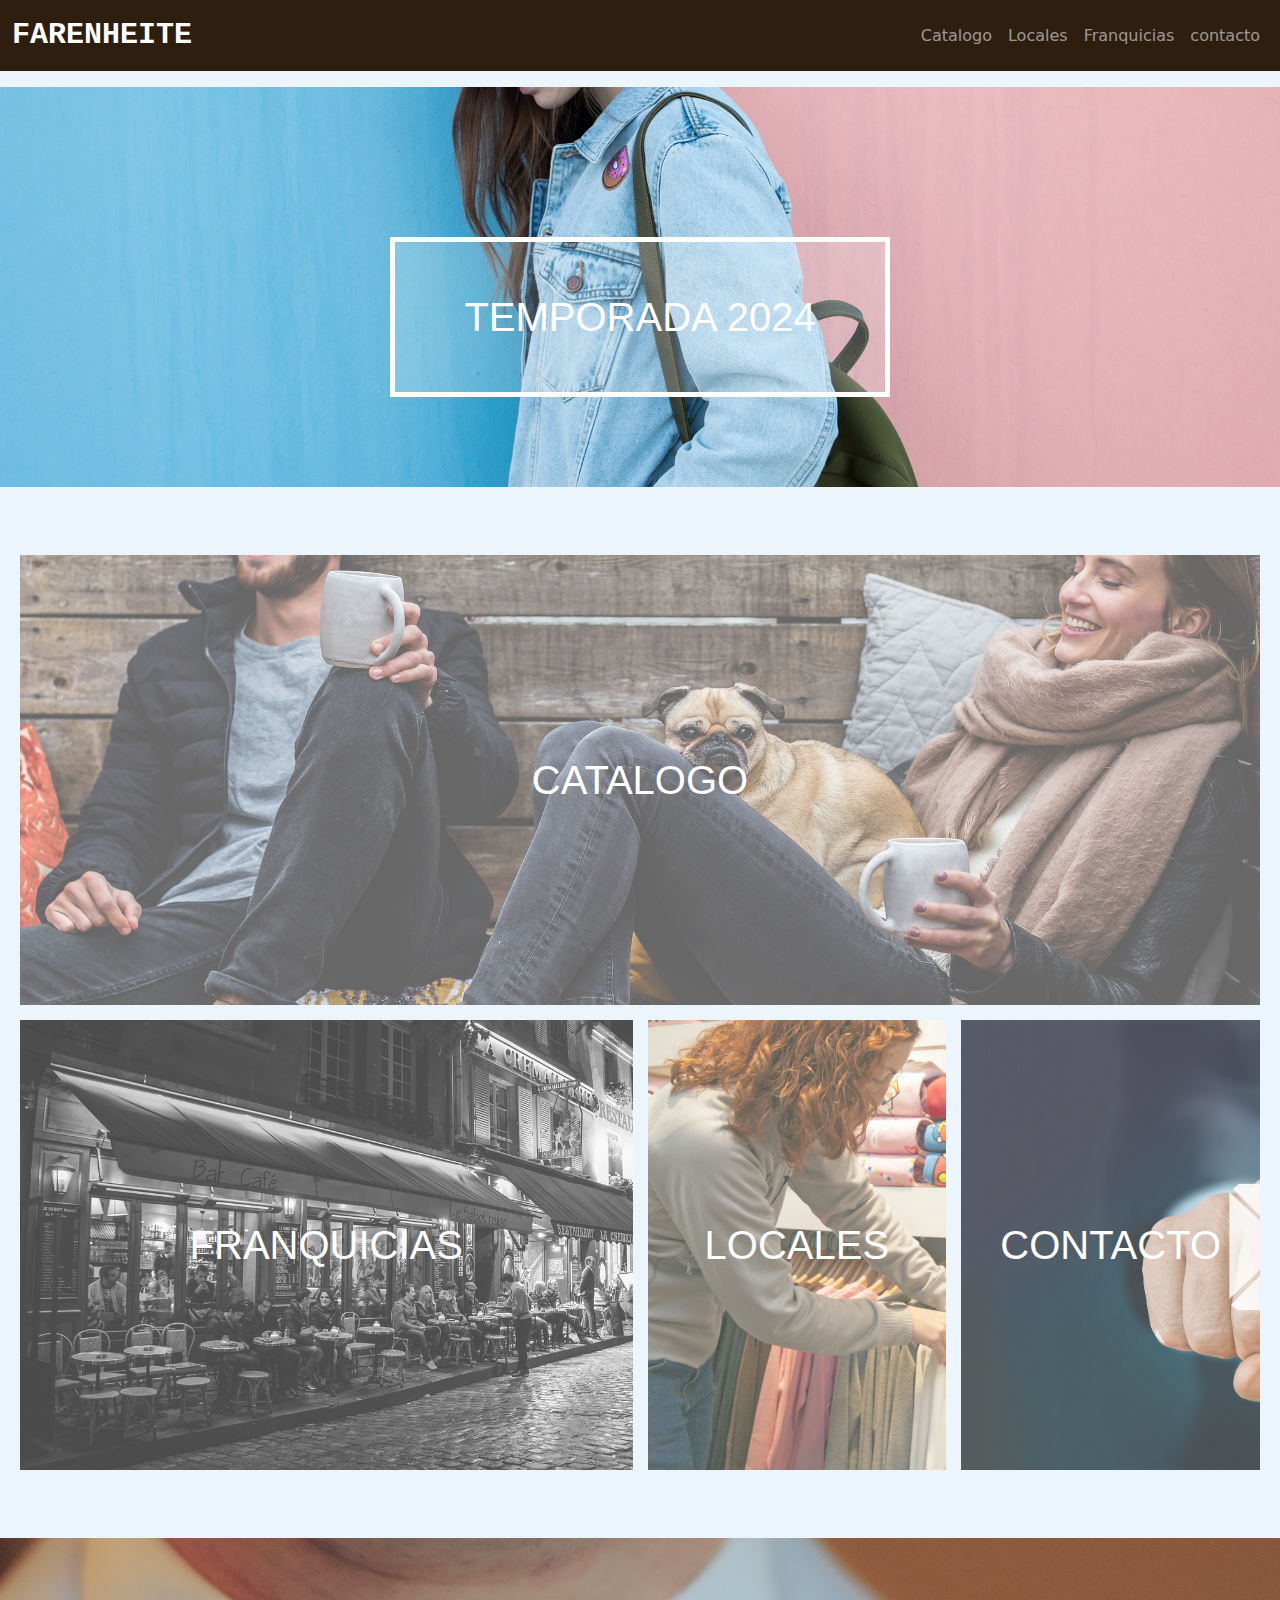
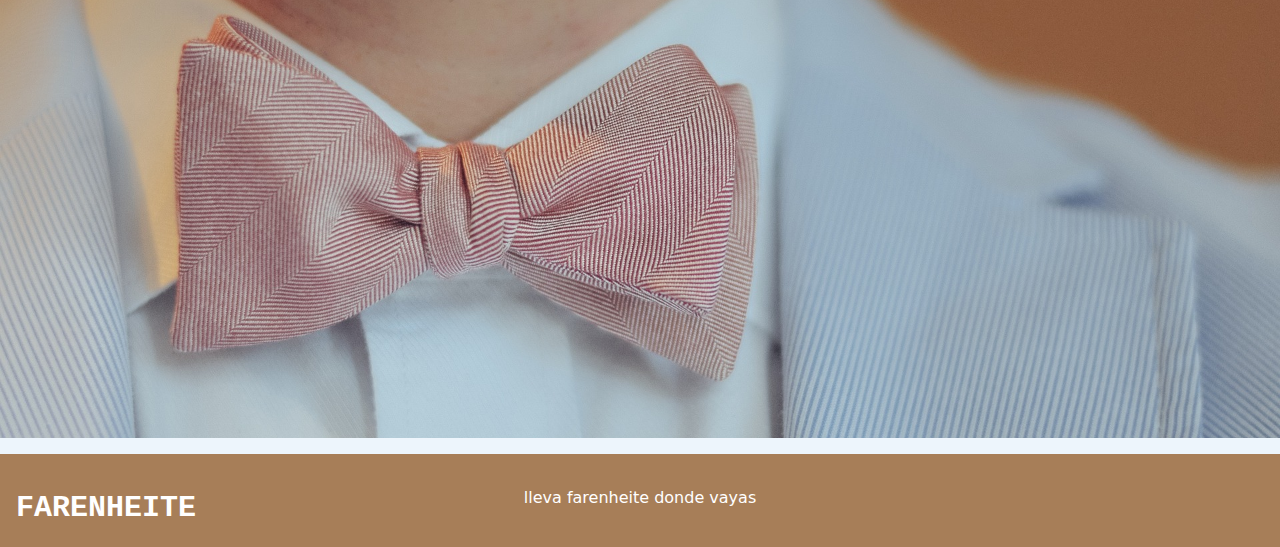
==== commit 1e9a4a62: "limpieza de codigo comentado" ====
--- a/index.html
+++ b/index.html
@@ -16,7 +16,7 @@
     <button class="navbar-toggler" type="button" data-bs-toggle="collapse" data-bs-target="#navbarNav" aria-controls="navbarNav" aria-expanded="false" aria-label="Toggle navigation">
         <span class="navbar-toggler-icon"></span>
             </button>
-            <div class="collapse navbar-collapse" id="navbarNav">
+            <div class="collapse navbar-collapse justify-content-end" id="navbarNav">
                 <ul class="navbar-nav">
             <li class="nav-item">
                     <a class="nav-link" href="./paginas/catalogo.html">Catalogo</a>
--- a/estilos.css
+++ b/estilos.css
@@ -1,4 +1,3 @@
-@charset "UTF-8";
 * {
   margin: 0;
   padding: 0;
@@ -145,31 +144,17 @@
   background-color: #A77E58;
 }
 footer .logo {
-  /*       padding-top: 35px;
-        padding-left: 20px; */
   color: white;
 }
 
 .frase {
-  /* justify-content: center;
-  position: relative; */
-  /* top: 25px; */
-  /* align-items: 50%; */
-  /*   margin-left: 40%; */
-  color: white;
-  /* @include tamaños(50px,25%); */
+  color: white;
 }
 
 .logosFooter a {
   color: white;
-  /* float: right; */
   text-decoration: none;
   font-size: 40px;
-  /* letter-spacing: 20px;
-  text-align: center;
-  position: relative;
-  bottom: 25px;
-  right: 15px; */
 }
 
 .subir a {
@@ -282,7 +267,6 @@
 
 #locales {
   background-image: url(./fotos/FranquiciasBanner.jpg);
-  /*  @extend .cajas; */
 }
 
 .local {
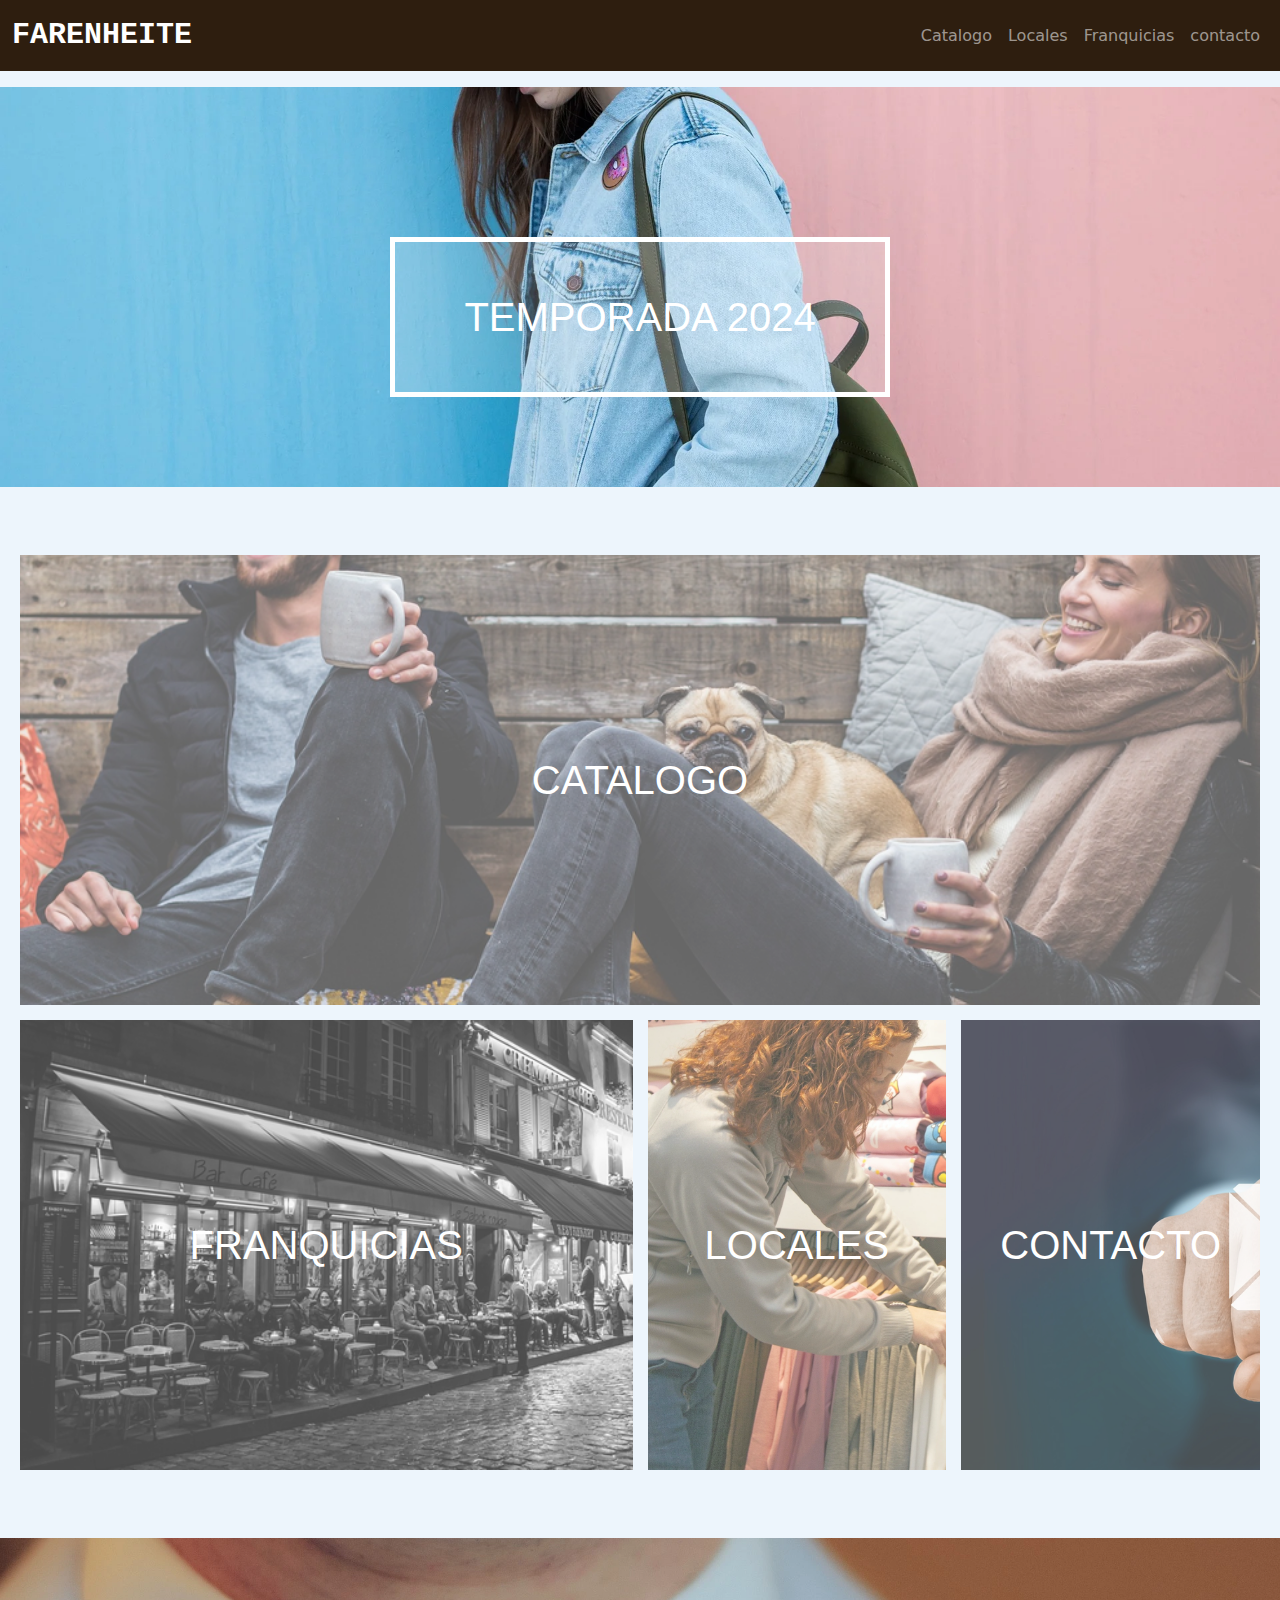
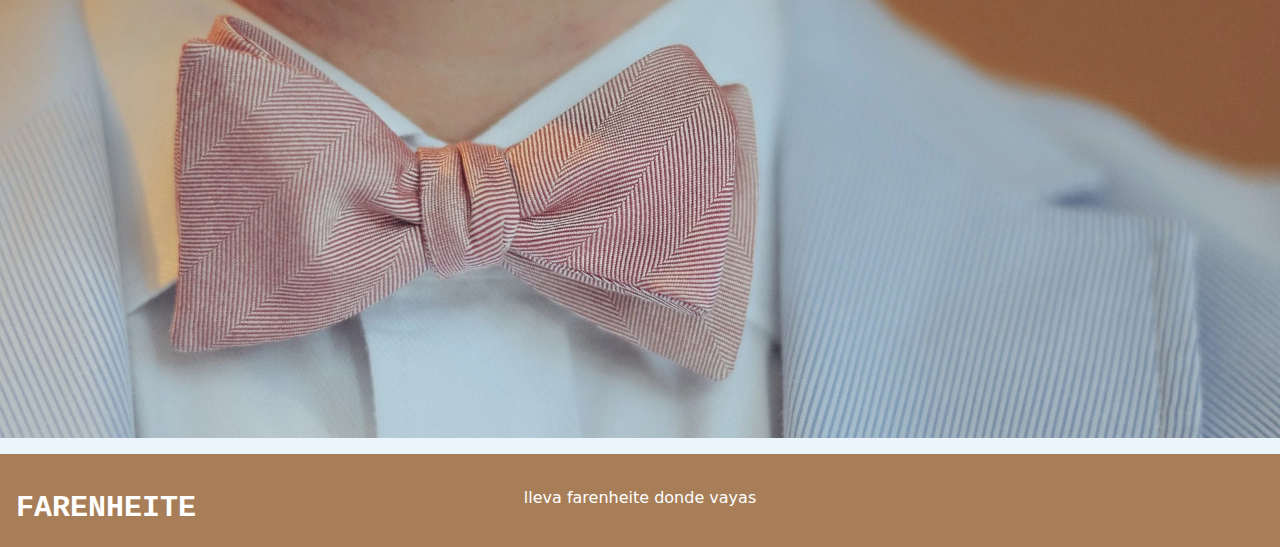
==== commit 578ddbb7: "cambio de formato de img y add home en el navbar" ====
--- a/index.html
+++ b/index.html
@@ -65,7 +65,7 @@
             </a>
         </div>
     </section>
-    <!-- <h2></h2> -->
+
     <section class="mt-5 mb-3 sec sec2">
         
     </section>
--- a/estilos.css
+++ b/estilos.css
@@ -43,7 +43,7 @@
 main {
   height: 400px;
   width: 100%;
-  background-image: url(./fotos/underHeader.jpg);
+  background-image: url(./fotos/underHeader.webp);
   background-size: cover;
   background-position: left;
   justify-content: center;
@@ -107,25 +107,25 @@
 }
 
 .caja1 {
-  background-image: url(./fotos/catalogoMain.jpg);
+  background-image: url(./fotos/catalogoMain.webp);
   grid-area: img1;
   height: 200px;
 }
 
 .caja2 {
-  background-image: url(./fotos/localesMain.jpg);
+  background-image: url(./fotos/localesMain.webp);
   grid-area: img2;
   height: 200px;
 }
 
 .caja3 {
-  background-image: url(./fotos/franquiciasMain.jpg);
+  background-image: url(./fotos/franquiciasMain.webp);
   grid-area: img3;
   height: 200px;
 }
 
 .caja4 {
-  background-image: url(./fotos/contactoMain.jpg);
+  background-image: url(./fotos/contactoMain.webp);
   grid-area: img4;
   height: 200px;
 }
@@ -133,7 +133,7 @@
 .sec2 {
   height: 500px;
   width: 100%;
-  background-image: url(./fotos/overFooter.jpg);
+  background-image: url(./fotos/overFooter.webp);
   background-size: cover;
   background-position: left;
 }
@@ -174,7 +174,7 @@
 
 .catalogTitle {
   background-color: brown;
-  background-image: url(./fotos/catalogoBanner.jpg);
+  background-image: url(./fotos/catalogoBanner.webp);
   background-size: cover;
   background-position: left;
   height: 250px;
@@ -214,37 +214,37 @@
 }
 
 .caja5 {
-  background-image: url(./fotos/remerasCatalog.jpg);
+  background-image: url(./fotos/remerasCatalog.webp);
   height: 280px;
 }
 
 .caja6 {
-  background-image: url(./fotos/jeansCatalog.jpg);
+  background-image: url(./fotos/jeansCatalog.webp);
   height: 280px;
 }
 
 .caja7 {
-  background-image: url(./fotos/bermudaCatalog.jpg);
+  background-image: url(./fotos/bermudaCatalog.webp);
   height: 280px;
 }
 
 .caja8 {
-  background-image: url(./fotos/camperasCatalog.jpg);
+  background-image: url(./fotos/camperasCatalog.webp);
   height: 280px;
 }
 
 .caja9 {
-  background-image: url(./fotos/zapatillasCatalog.jpg);
+  background-image: url(./fotos/zapatillasCatalog.webp);
   height: 280px;
 }
 
 .caja10 {
-  background-image: url(./fotos/accesoriosCatalog.jpg);
+  background-image: url(./fotos/accesoriosCatalog.webp);
   height: 280px;
 }
 
 #contact {
-  background-image: url(./fotos/contactoMain.jpg);
+  background-image: url(./fotos/contactoMain.webp);
 }
 
 .contactSec {
@@ -266,7 +266,7 @@
 }
 
 #locales {
-  background-image: url(./fotos/FranquiciasBanner.jpg);
+  background-image: url(./fotos/FranquiciasBanner.webp);
 }
 
 .local {
@@ -287,7 +287,7 @@
 }
 
 #franc {
-  background-image: url(./fotos/franquiciasMain.jpg);
+  background-image: url(./fotos/franquiciasMain.webp);
 }
 
 .franquic {
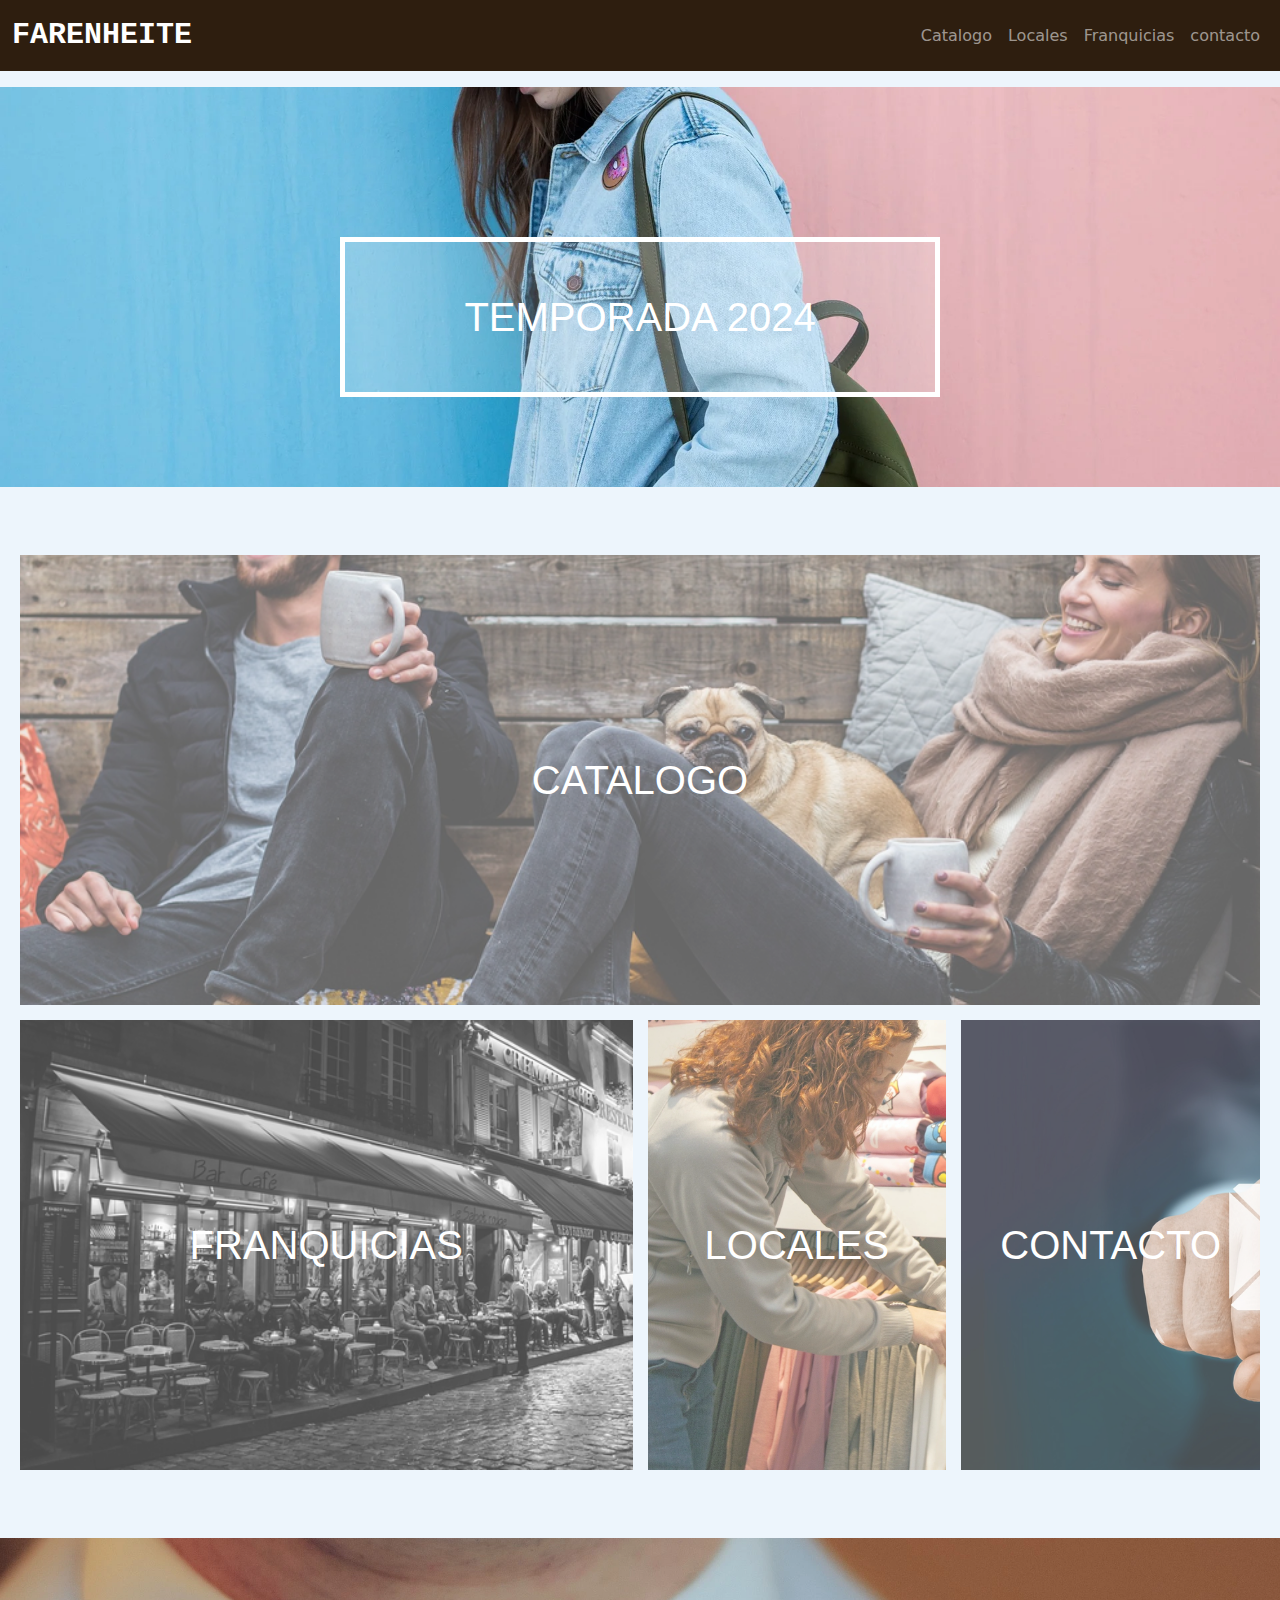
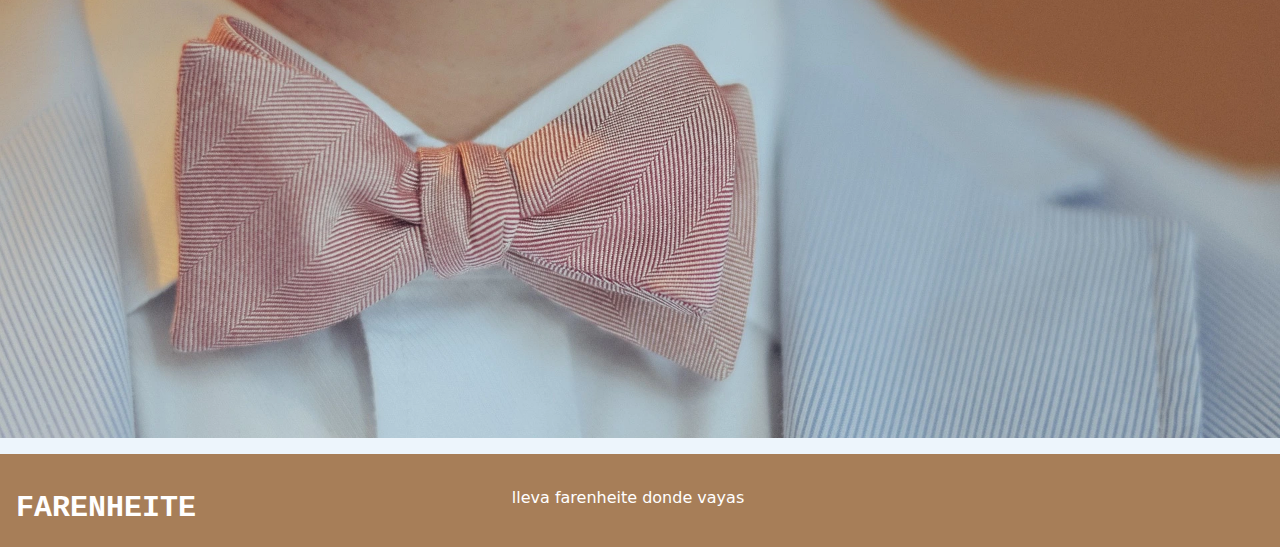
==== commit 17904514: "correccion 2 del responsive bootstrap" ====
--- a/index.html
+++ b/index.html
@@ -72,14 +72,14 @@
     
     
 <footer>
-    <div class="p-3 row">
+    <div class="p-3 row container-fluid">
         <div class="mt-3 text-lg-start text-center col-xs-12 col-lg-4 logo">
             FARENHEITE</div>
         <div class="mt-3 text-center col-xs-12 col-lg-4 d-none d-lg-block frase">
             <p>lleva farenheite donde vayas</p>
         </div>
         <div class=" text-lg-end text-center col-xs-12 col-lg-4 logosFooter">
-            <a href="../index.html">
+            <a href="#">
                 <i class="fa-solid fa-house-chimney"></i>
             </a>
             <a href="./contacto.html">
--- a/estilos.css
+++ b/estilos.css
@@ -337,7 +337,7 @@
   .etiqueta {
     background-color: rgba(255, 255, 255, 0.216);
     border: 5px solid white;
-    width: 500px;
+    width: 600px;
   }
 }
 .catalogTitle h3 {
@@ -357,9 +357,15 @@
   .caja1 h3, .caja2 h3, .caja4 h3, .caja3 h3 {
     line-height: 450px;
   }
+  /* .etiqueta {
+        background-color: rgba(255, 255, 255, 0.216);
+        border: 5px solid $color1;
+        width: 500px;
+      }  */
+}
+@media only screen and (max-width: 765px) {
   .etiqueta {
-    background-color: rgba(255, 255, 255, 0.216);
-    border: 5px solid white;
-    width: 500px;
+    width: 80%;
+    font-size: 80%;
   }
 }/*# sourceMappingURL=estilos.css.map */